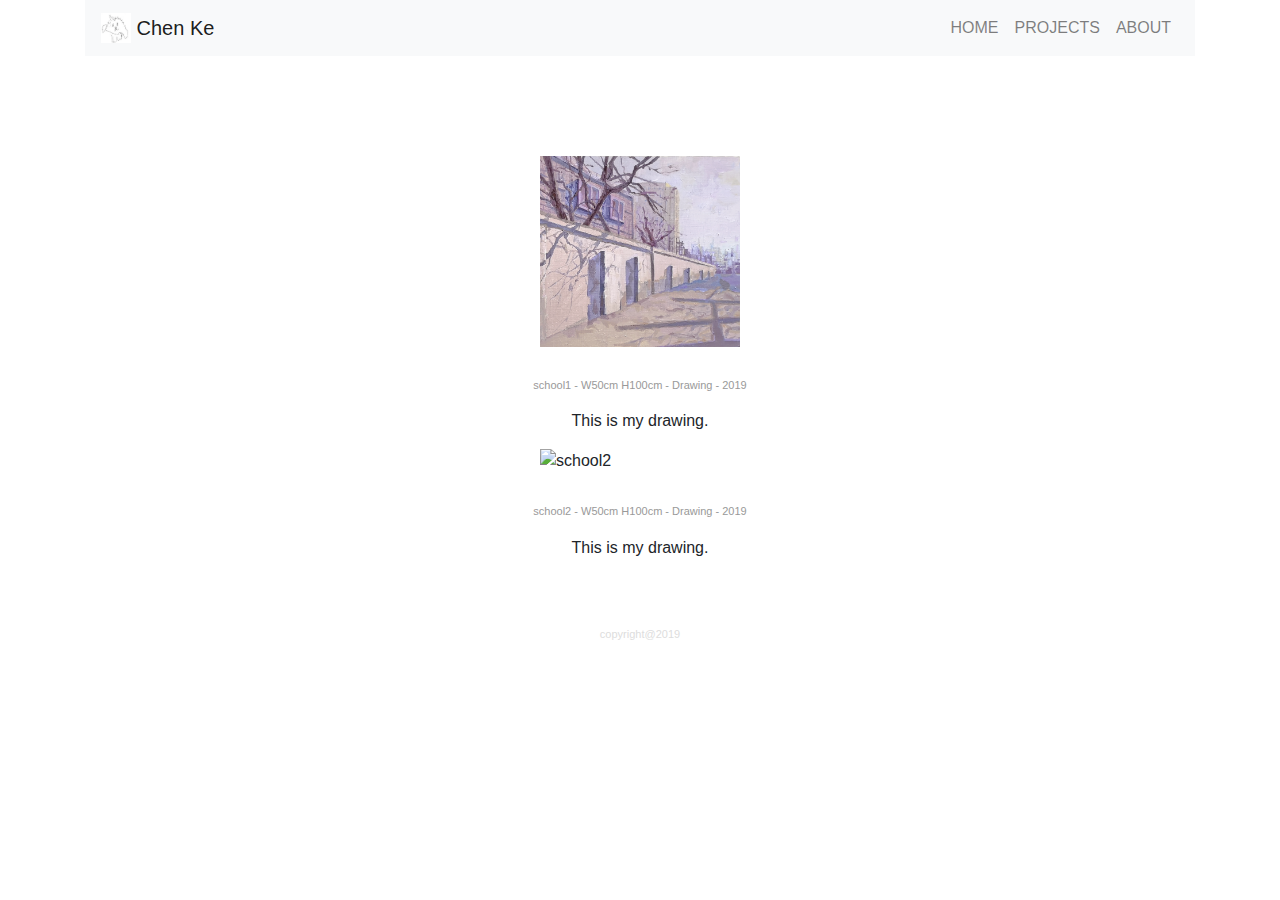
==== painting.html @ db149eaf "v1" ====
<!doctype html>
<html lang="en">
  <head>
    <!-- Required meta tags -->
    <meta charset="utf-8">
    <meta name="viewport" content="width=device-width, initial-scale=1, shrink-to-fit=no">

    <!-- Bootstrap CSS -->
    <link rel="stylesheet" href="css/bootstrap.css">
    <link rel="stylesheet" href="css/my-style.css">

    <title>Chen Ke website</title>
    </head>


    <body>

    <div class="container">
    <!-- Content here -->
    
    <!-- Image and text -->
    <nav class="navbar navbar-expand navbar-light bg-light">
    <a class="navbar-brand" href="#">
    <img src="img/logo/logo.jpg" width="30" height="30" class="d-inline-block align-top" alt="">
    Chen Ke
  </a>



  <ul class="navbar-nav">

     <li class="nav-item">
        <a class="nav-link" href="index.html">HOME</a>
      </li>

      <li class="nav-item">
        <a class="nav-link" href="projects.html">PROJECTS</a>
      </li>

      <li class="nav-item">
        <a class="nav-link" href="about.html">ABOUT</a>
      </li>

    </ul>



    </nav>



    </div>

<!-- work start -->
    <div class="container project-container">


    	<img src="img/painting/school1.png" alt="school1">

   
   <div class="my-words">
     
      <p class="work-title">

      school1 - W50cm H100cm - Drawing - 2019
      
    </p>

     <p class="work-description">This is my drawing.</p>

   </div>
   

    
    <!-- work end -->



    <!-- work start -->


      <img src="img/painting/school2.png" alt="school2">

      <div class="my-words">


   
        <p class="work-title">

          school2 - W50cm H100cm - Drawing - 2019
          
        </p>

         <p class="work-description">This is my drawing.</p>

   </div>
    <!-- work end -->

    <footer class="footer-style">copyright@2019</footer>

</div>

    <!-- Optional JavaScript -->
    <!-- jQuery first, then Popper.js, then Bootstrap JS -->
    <script src="js/bootstrap.js" ></script>
    <script src="" >"js/jquery.min.js"</script>
    <script src="" ></script>
  </body>

  
</html>
---- css/my-style.css ----
.navbar-nav {
	float: right;
	margin-left: auto;
}

.my-title {
	padding: 70px;
	font-size: 18px;
	color: #999;
}

.project-container {
	padding-top: 100px;
	padding-bottom: 100px;
	/*width: 900px !important;*/
}

.project-container img {
	width: 200px;
	height: auto;
	padding-bottom: 30px;
	margin-left: auto;
	margin-right: auto;
	display: block;
}

.my-words p {
	text-align: center;
}

.work-title {
	font-size: 11px;
	color: #999;
}

.footer-style {
	padding-top: 50px;
	padding-bottom: 50px;
	text-align: center;
	color: #ddd;
	font-size: 11px;
}

.project-link {
	color: #999;

}

.projecrt-link :hover {

}

a:hover {
	color: #ff9900 !important;
	text-decoration: none !important;

}
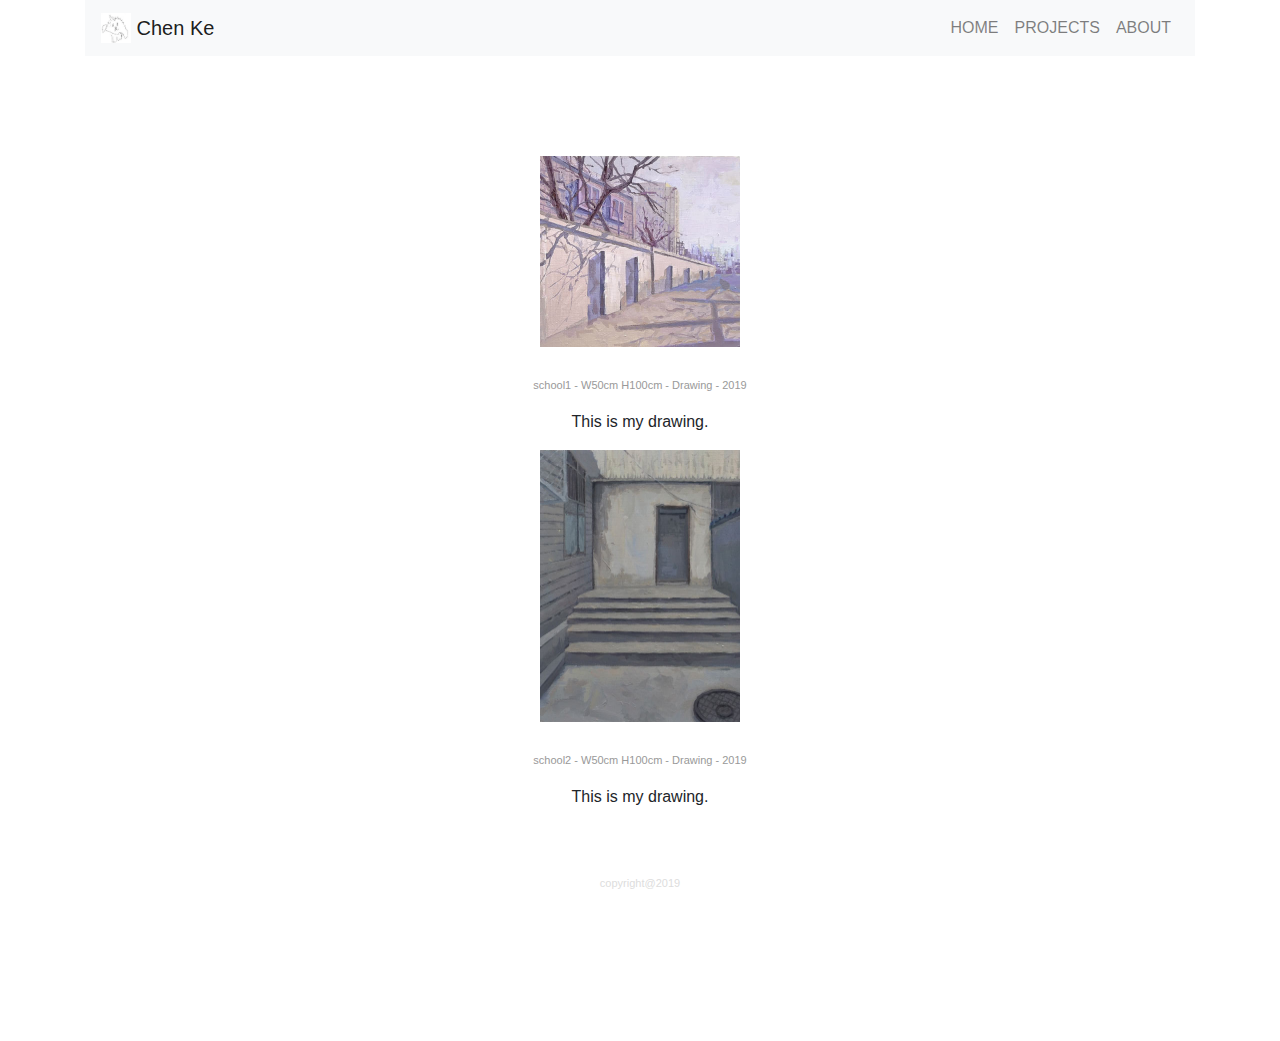
==== commit 9ca33c73: "Update painting.html" ====
--- a/painting.html
+++ b/painting.html
@@ -55,7 +55,7 @@
     <div class="container project-container">
 
 
-    	<img src="img/painting/school1.png" alt="school1">
+    	<img src="img/painting/school1.jpg" alt="school1">
 
    
    <div class="my-words">
@@ -79,7 +79,7 @@
     <!-- work start -->
 
 
-      <img src="img/painting/school2.png" alt="school2">
+      <img src="img/painting/school2.jpg" alt="school2">
 
       <div class="my-words">
 
@@ -108,4 +108,4 @@
   </body>
 
   
-</html>+</html>
